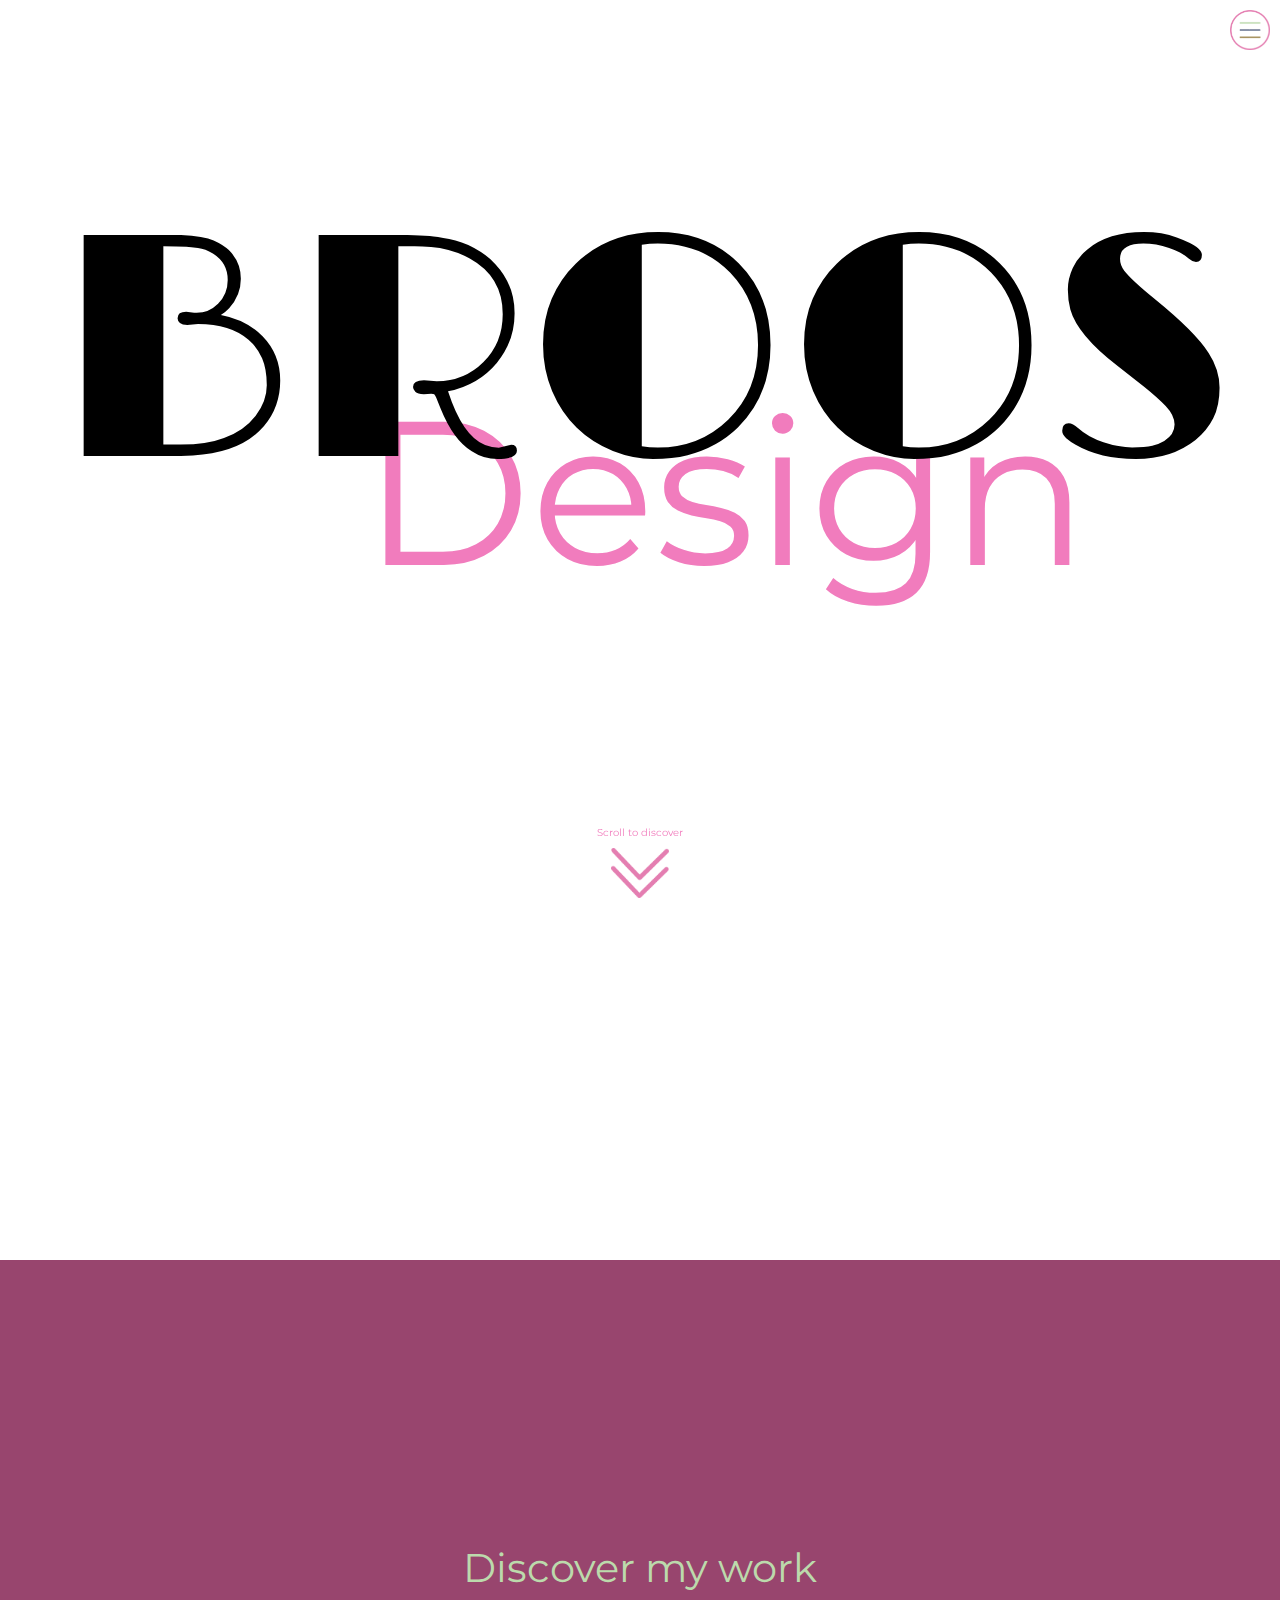
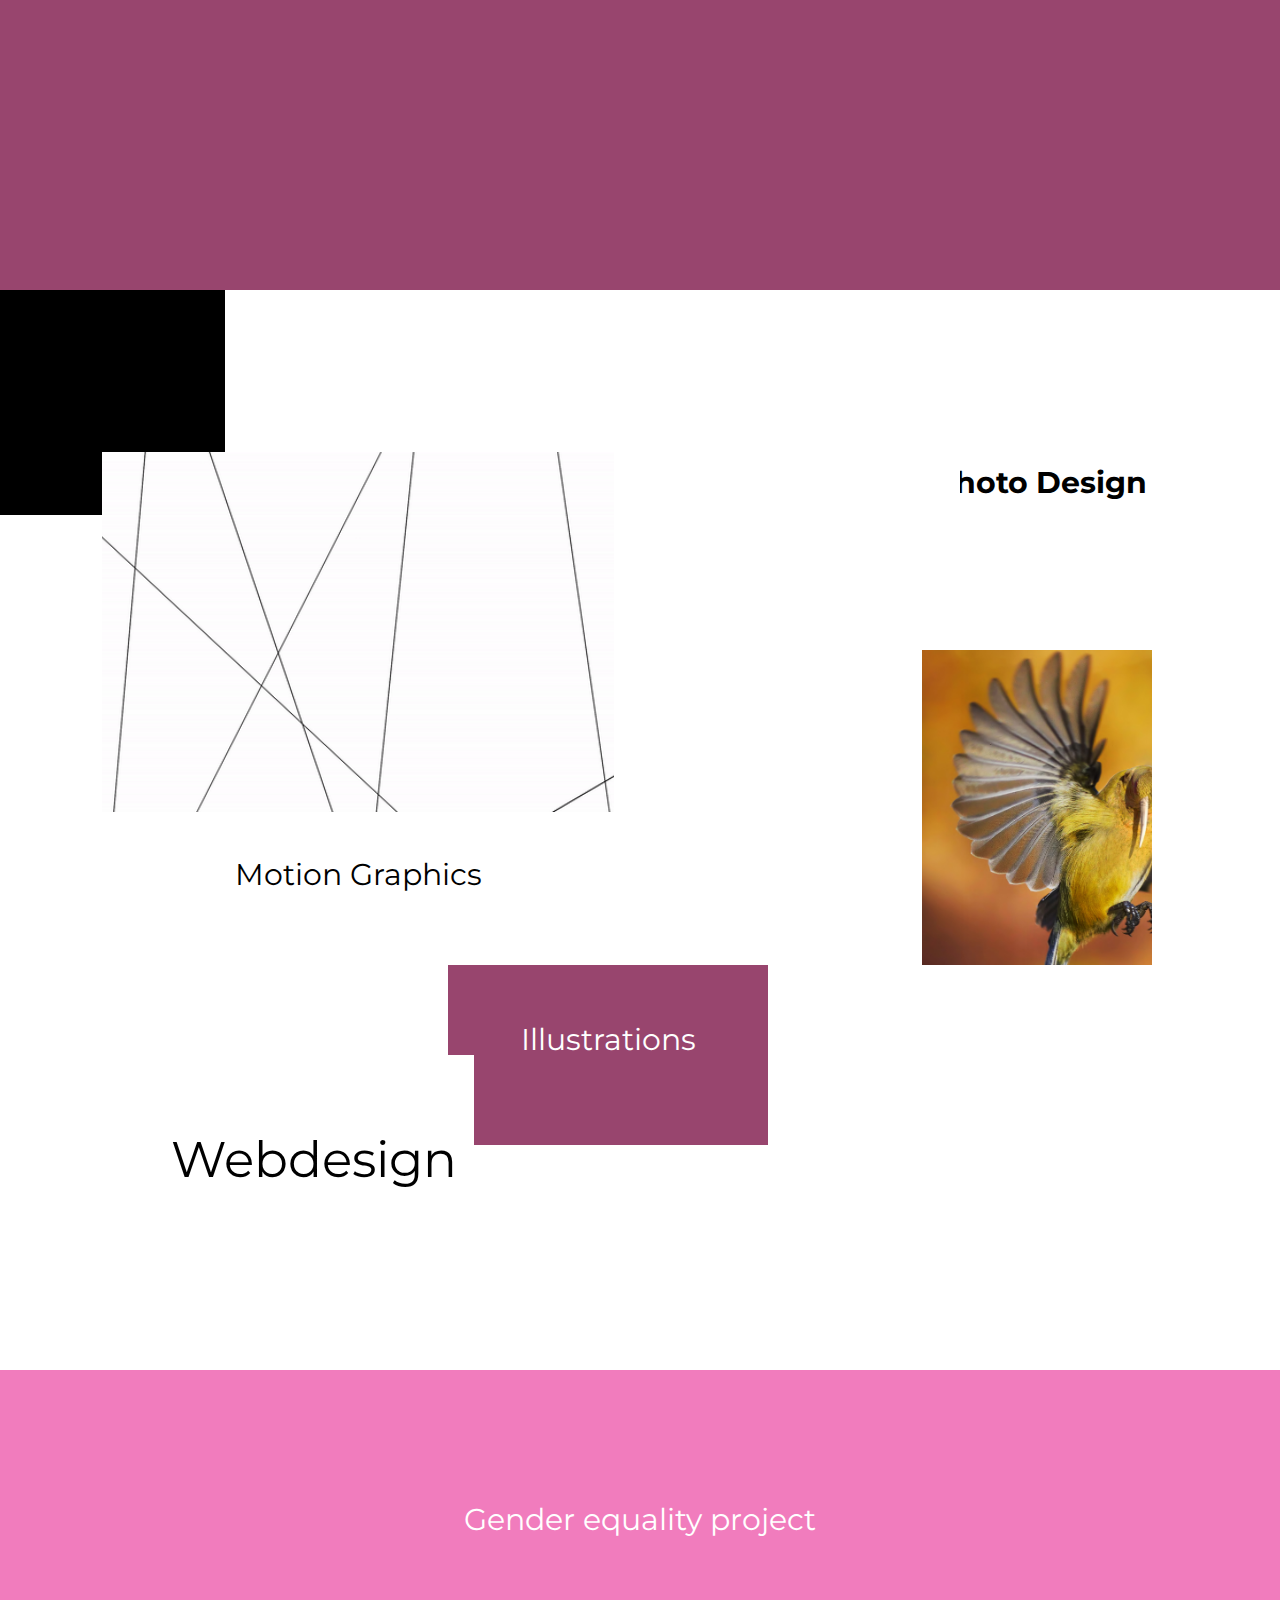
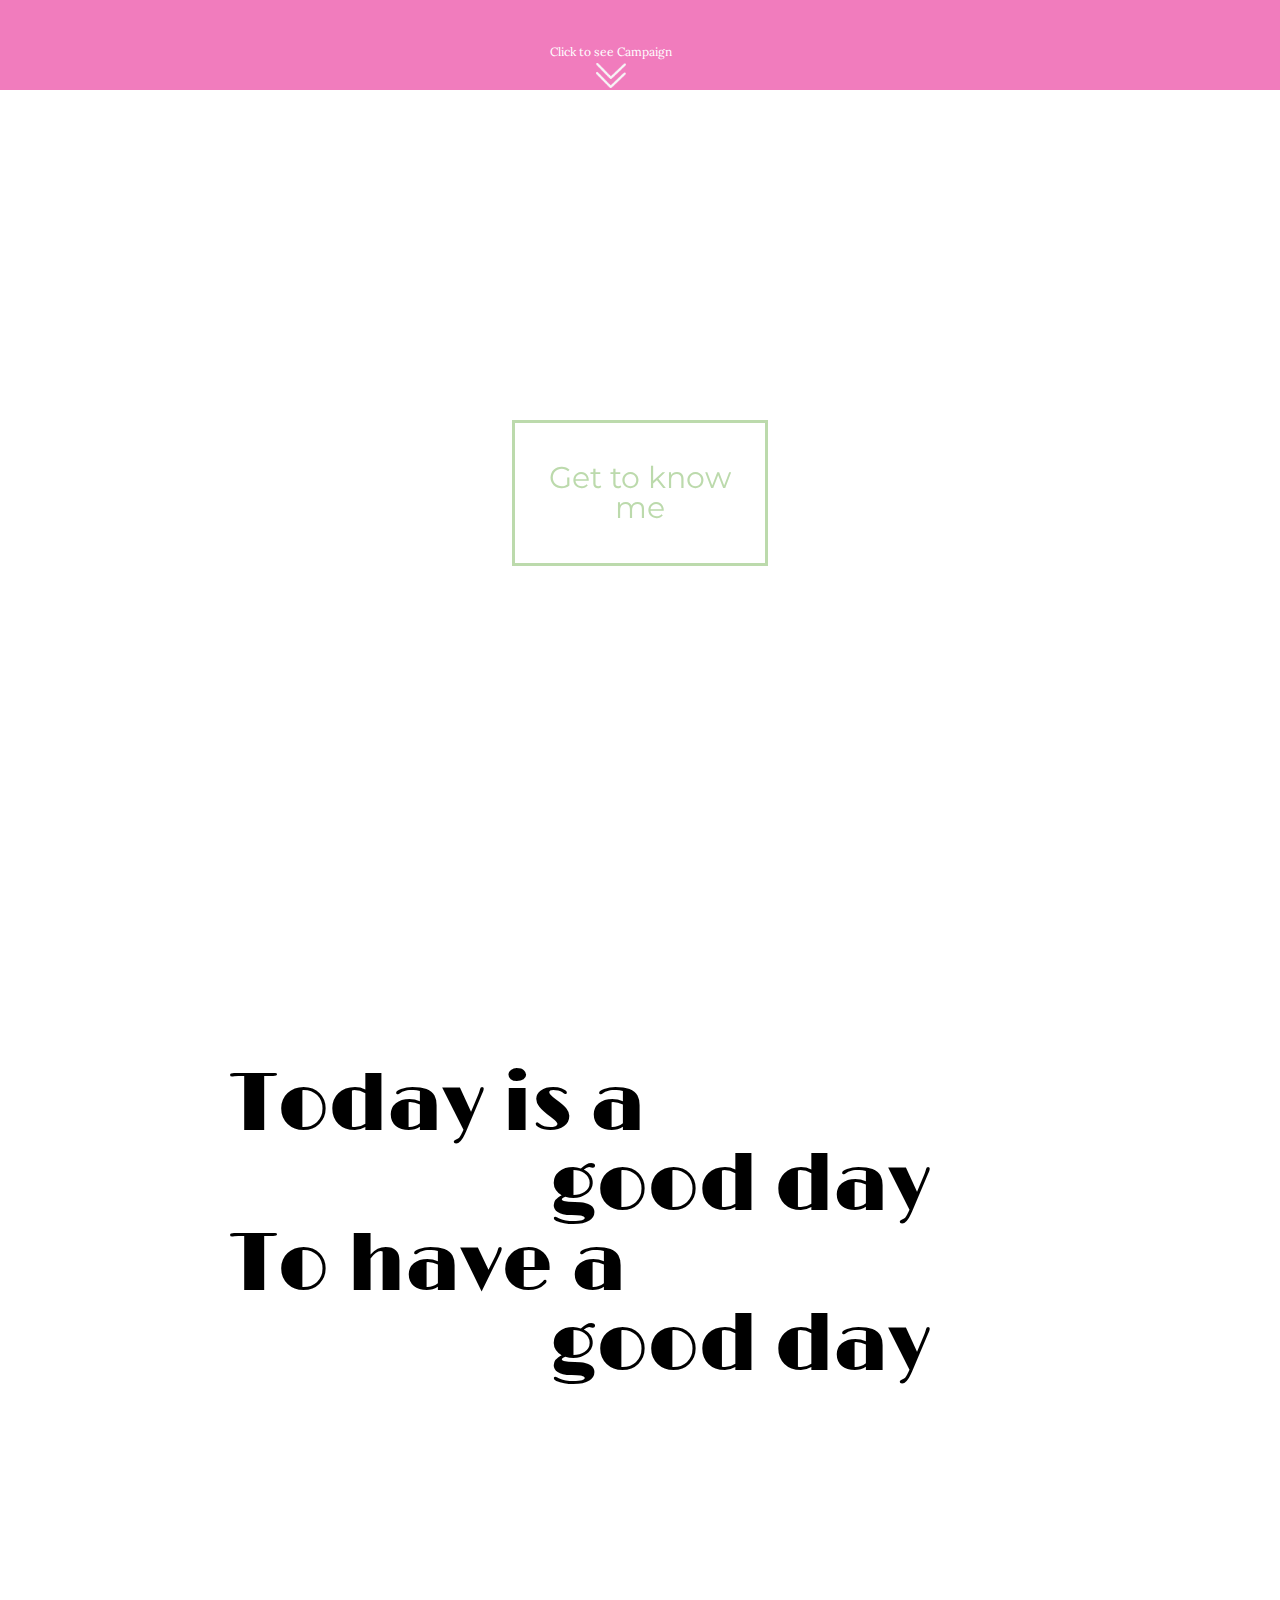
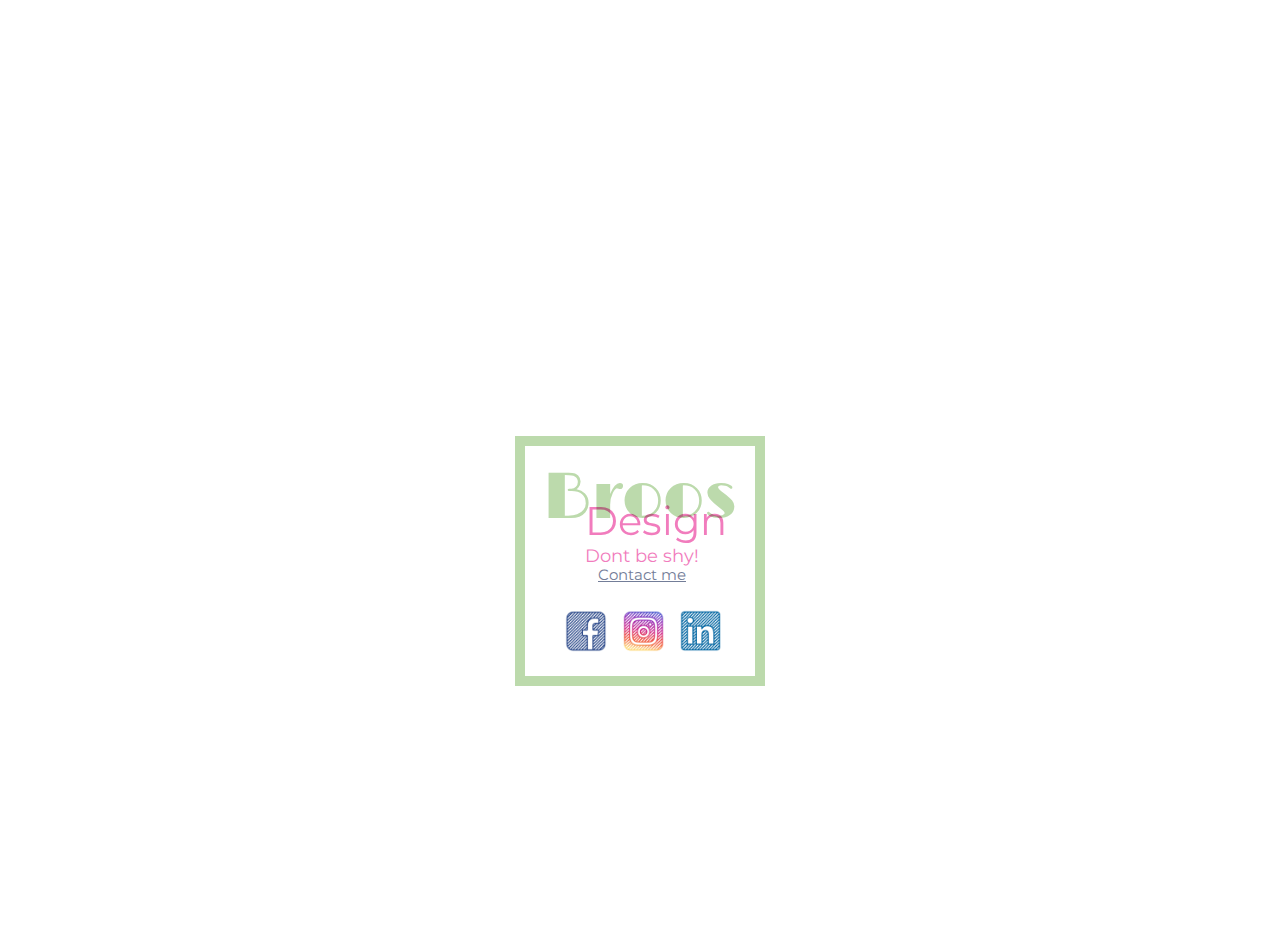
==== index.html @ d8bc5fc7 "Bestanden voor mijn website" ====
<!doctype html>
<html>
	<head>
		<title>Broos Design</title>
		<link rel="stylesheet" type="text/css" href="reset_plus.css">
		<link rel="stylesheet" type="text/css" href="stijl.css">
		<link href="https://fonts.googleapis.com/css?family=Limelight|Lora|Montserrat&display=swap" rel="stylesheet">
		<script src="script.js" defer></script>
		<meta charset="utf-8">
	</head>
	<body>
			<header>

				<div class="drukhier"> <img src="menu.png" alt=""> </div>

				<div  id="menu" >

						<div class="vakje"> <a href="index.html"> Discover my work</a> </div>
						<div class="vakje"> <a href="about me/index.html"> get to know me!</a> </div>
						<div class="vakje"> <a href="Contact/index.html"> Contact me</a> </div>
						<div class="vakje"> </div>
						<div class="vakje"> </div>
						<div class="vakje">  </div>
						<div class="vakje"> </div>
					</div>

				<div class="Broos">
				<h1>BROOS</h1>
				<h2>Design</h2>
				</div>

				<div class="pijlscroll">
					<p>Scroll to discover </p>
					<img src="pijlroos.png" alt="">

				</div>


			</header>
			<main>

				<div class="een">

					<h2>Discover my work</h2>

				</div>

				<div class="mijnWerk">

				<div id="A"></div>
				<div id="B"> <p>Photo Design</p> </div>
				<div id="C"></div>
				<div id="D"></div>
				<div id="E"><p>Motion Graphics</p> </div>
				<div id="F"> <p>Illustrations</p> </div>
				<div id="G"></div>
				<div id="H"></div>
				<div id="I"></div>
				<div id="J"></div>
				<div id="K"> <p> Webdesign </p> </div>
				</div>

				<div class="Project">
					<h2>Gender equality project</h2>
					<img src="zes.png" alt="">
					<div class="pijl">
						<p>Click to see Campaign</p>
						<img src="pijltje.png" alt="">

					</div>

				</div>

				<div class="posters">

					<p>Togender is a fictive Protest Group for gender equality. Discover the campaign below</p>
					<img src="Poster1.png" alt="">
					<img src="Poster2.png" alt="">
					<img src="Poster3.png" alt="">
					<img src="Poster4.png" alt="">

				</div>


						<div class="strook">
							<a href="about me/index.html"> Get to know me</a>
						</div>
			</main>
			<footer>

				<div class="quote">

						<h2><span>Today is a</span> <b> good day</b> <span>To have a <b>good day</b></h2>

				</div>

				<div class="Contact">

						<div class="blokje">
							<h2>Broos</h2> <h3>Design</h3>
							<div class="link"> <p>Dont be shy!</p> <a href="Contact/index.html"> Contact me</a></div>
							<div class="socialemedia">
										<a href="https://www.facebook.com/emma.broos.73"> <img src="FB.png" alt=""> </a>
										<a href="https://www.instagram.com/emmabroos/"><img src="IN.png" alt=""> </a>
										<a href="https://www.linkedin.com/in/emma-broos/">	<img src="LI.png" alt=""> </a>
							</div>


						</div>

				</div>

			</footer>

	</body>
</html>
---- stijl.css ----
/* Alles van de hoofding */
.onzichtbaar {
opacity: 0;
}

header {
  background-image: url(een.png);
  height: 140vh;
  background-size: cover;
  background-position: center;
  background-attachment: fixed;
  position: relative;
}


.drukhier img {
  height: 4rem;
}

.drukhier {
  height: 4rem;
  width: 4rem;
  position: fixed;
  top: 1rem;
  right: 1rem;
  z-index: 200;


}

.drukhier img {
  width: 4rem;
}

h1 {
  font-size: 25vw;
  padding-top: 20rem;
  padding-left: 1rem;
  background-color: white;
   mix-blend-mode: screen;
   font-family: 'Limelight', cursive;
   height: 100vh;
   width: 100%;

}

.Broos {
  position: relative;
  display: flex;
  flex-flow: row;
  padding: 40vh, 3rem;
  text-align: center;
  transition: opacity 1s;
}

header h2 {
  color: #f17cbd;
  font-size: 16vw;
  font-family: 'Montserrat', sans-serif;
  position: absolute;
  top: 26rem;
  right: 15vw;
  mix-blend-mode: multiply;
  animation-name: groeien;
  animation-duration: 2s;

}

@keyframes groeien {

  0% {
    transform: scale(0.5);
  }
  100% {
    transform: scale(1);
  }

}

.pijlscroll {
  position: absolute;
  bottom: 40vh;
  color: #f17cbd;
  font-family: 'Montserrat', sans-serif;
  text-align: center;
  width: 100%;
  transition: opacity 2s;
  animation-name: bounce;
  animation-duration: 2.5s;
  animation-iteration-count: infinite;
}

.pijlscroll img {
margin-top: 1rem;
height: 5rem;

}

@keyframes bounce{
  0% {
    transform:  translate(0,0)  ;
  }
  15% {
    transform:  translate(0,-0.8rem)  ;
  }
  30% {
    transform:  translate(0,0)  ;
  }
  45% {
    transform:  translate(0,-0.6rem)  ;
  }
  60% {
    transform:  translate(0,0)  ;
  }
  75% {
    transform:  translate(0px,-0.3rem)  ;
  }
  100% {
    transform:  translate(0,0)  ;
  }
}

/* Main */

main {

  background-image: url(achtergrond.jpg);
  background-size: cover;
  background-position: center;
  background-attachment: fixed;

}

/*  #737d98; */

.een {
  height: 70vh;
  background-color: #98456e;
  transition: opacity 1s;

}
.een h2 {
  color: #bcdaac;
  font-size: 4rem;
  font-family: 'Montserrat', sans-serif;
  text-align: center;
  padding-top: 32vh;
}


/* Mijn werk Grid */

.mijnWerk {
  display: grid;
  grid-template-columns: repeat(10, 1fr);
  grid-template-rows: repeat(13, 1fr);

}


#A {
  background-image: url(twee.png);
  background-size: cover;
  background-position: center;
  height: auto;
  grid-column: 1/7;
  grid-row: 5/10;
  height: 50rem;
  background-color: white;
  transition: 1s;

}

#B {
  background-color: white;
  grid-column: 7/11;
  grid-row: 5/7;
  color: black;
  font-size: 3rem;
  font-weight: bold;
  font-family: 'Montserrat', sans-serif;
  text-align: center;
  padding-top: 7rem;
  mix-blend-mode: screen;
  transition: 1s;

}

#C {

  background-image: url(drie.jpg);
  background-size: cover;
  background-position: left;
  grid-column: 6/11;
  grid-row: 7/10;
  background-color: white;
  transition: 1s;


}
#D {

  background-image: url(vier.gif);
  background-size: cover;
  background-position: center;
  grid-column: 1/11;
  grid-row: 2/5;
  background-color: white;
  transition: 1s;


}
#E {
  grid-column: 1/11;
  grid-row: 1/2;
  background-color: white;
  mix-blend-mode: screen;
  color: black;
  font-size: 3rem;
  font-family: 'Montserrat', sans-serif;
  text-align: center;
  transition: 1s;

}

#E p {
  padding: 3rem;
}
#F {
  grid-row: 12/14;
  grid-column: 1/6;
  font-size: 3rem;
  font-family: 'Montserrat', sans-serif;
  text-align: center;
  padding-top: 9rem;
  color: black;
  background-color: #98456e;
  mix-blend-mode: screen;
  transition: 1s;
}


#H {
  background-color: black;
  mix-blend-mode: screen;

  grid-row: 11/12;
  grid-column: 1/5;
  transition: 1s;



}
#J {
  background-image: url(ruimte.png);
  background-position: bottom;
  background-size: cover;
  grid-row: 12/14;
  grid-column: 6/11;
  transition: 1s;

}
#K {
  grid-row: 10/12;
  grid-column: 1/11;
  text-align: center;
  font-size: 5rem;
  font-family: 'Montserrat', sans-serif;
  text-align: center;
  color: black;
  background-color: white;
  mix-blend-mode: screen;
  transition: 1s;

}

#K p {
  padding-top: 8rem;
}

/* Projecten */

.Project {
background-color: #f17cbd;
 text-align: center;
 padding: 15vh 4rem;
 position: relative;
}

.Project h2 {
  font-size: 3rem;
  padding-bottom: 1rem;
  font-family: 'Montserrat', sans-serif;
  text-align: center;
  color: white;

}

.posters img {
  width: 60vh;
}

.posters {
  background-color: #737d98;
  text-align: center;
  font-size: 1.5rem;
  padding-bottom: 1rem;
font-family: 'Montserrat', sans-serif;
  text-align: center;
  color: white;
  opacity: 0;
      height: 0;
      overflow: hidden;
      transition: all 1s;
      text-align: center;
}

.zichtbaar {
      opacity: 1;
      padding: 2rem;
      padding-bottom: 4rem;
      height: auto;
      margin-bottom: 3rem; }


.posters p {
  padding: 4rem;
}

.pijl img {
  width: 3rem;
  padding-top: 0.5rem;
}

.pijl{
  color: white;
  font-family: 'Lora', serif;
  font-size: 1.2rem;
  position: absolute;
  bottom: 0;
  left: 43vw;
  animation-name: bounce;
  animation-duration: 2.5s;
  animation-iteration-count: infinite;
}

}



.strook {
  height: 100vh;




}

.strook a {
  display: inline-block;
  color: #bcdaac;
  font-size: 3rem;
  font-family: 'Montserrat', sans-serif;
  text-align: center;
  border: 3px #bcdaac solid;
  padding: 2rem;
  padding-top: 4rem;
  padding-bottom: 4rem;
  margin: 40vw;
  margin-top: 30rem;
  margin-bottom: 30rem;

  position: relative;
  z-index: 1;
  transition: 1s;
}

.strook a:hover {
  background-color: #98456e;
  opacity: 0.9;

}


/* Footer */

footer {
  background-image:url(een.png);
  height: auto;
  background-size: cover;
  background-position: center;
  background-attachment: fixed;

}


.quote h2 {
  font-size: 5rem;
  padding: 16rem 10vw;
  background-color: white;
   mix-blend-mode: screen;
   font-family: 'Limelight', cursive;
   height: auto;
   width: 100%;
   z-index: 1;
     transition: 1s;

}

.Contact {
  height: 55vh;
}

.blokje {
  background-color: white;
  height: 25rem;
  width: 25rem;
  margin-left: auto;
  margin-right: auto;
  margin-top: 50vh;
  position: relative;
  border: 1rem solid #bcdaac;

}

   a {
    text-decoration: none;
    color: #737d98;
  }

  .socialemedia {
    position: absolute;
    bottom: 1.6rem;
    left: 3.3rem;
  }

.socialemedia img {
  width: 5.5rem;
}




.blokje h2 {
  position: absolute;
   font-family: 'Limelight', cursive;
   font-size: 6.5rem;
   top: 2rem;
   color: #bcdaac;
   left: 1.8rem;

}

.blokje h3 {
  position: absolute;

   font-size: 4rem;
   color: #f17cbd;
   font-family: 'Montserrat', sans-serif;
   top: 5.5rem;
   mix-blend-mode: multiply;
   left: 6rem;

}

.link {
  position: absolute;
  color: #f17cbd;
  font-family: 'Montserrat', sans-serif;
  bottom: 9.3rem;
    left: 6rem;
    font-size: 1.8rem;
      text-align: center;
}

.link a { text-decoration: underline;
        font-size: 1.5rem;

}

.link a:hover {
  color: #98456e;

}

span {
  display: block;
}
b {
  display: block;
  padding-left: 25vw;
}

/* Menu */


.begin:nth-child(1) {
  background-color: #f17cbd;
  height: 100vh;
  grid-column: 1/9;
  grid-row: 1/17;
  animation-name: expandX;
  animation-delay: 2s;
  animation-duration: 0.4s;
  transform-origin: right;
  transform: scaleX(0);
  animation-fill-mode: forwards;
  animation-timing-function: linear;
  background-image: url(achtergrond.jpg);
  background-size: cover;
  background-blend-mode: screen;

}

.begin:nth-child(2) {
  background-color: #98456e;
  grid-row: 9/17;
  grid-column: 9/17;
  animation-name: expandY;
  animation-delay: 1.6s;
  animation-duration: 0.4s;
  transform-origin: top;
  transform: scaleY(0);
  animation-fill-mode: forwards;
  animation-timing-function: linear;
  background-image: url(ik.jpg);
  background-size: cover;
  background-blend-mode: screen;

}

.begin:nth-child(3) {
  background-color: #bcdaac;
  grid-row: 1/9;
  grid-column: 9/13;
  animation-name: expandX;
  animation-delay: 1.2s;
  animation-duration: 0.4s;
  transform-origin: right;
  transform: scaleX(0);
  animation-fill-mode: forwards;
  animation-timing-function: linear;
}

.begin:nth-child(4) {

  background-color: #737d98;
  grid-row: 4/9;
  grid-column: 13/17;
  animation-name: expandY;
  animation-delay: 0.8s;
  animation-duration: 0.4s;
  transform-origin: top;
  transform: scaleY(0);
  animation-fill-mode: forwards;
  animation-timing-function: linear;


}

.begin:nth-child(5) {
  background-color: #f17cbd;
  grid-row: 1/4;
  grid-column: 13/15;
  animation-name: expandX;
  animation-delay: 0.4s;
  animation-duration: 0.4s;
  transform-origin: right;
  transform: scaleX(0);
  animation-fill-mode: forwards;
  animation-timing-function: linear;
  opacity: 0.95;
}

.begin:nth-child(6) {
  background-color: #98456e;
  grid-column: 15/17;
  grid-row: 1/4;
  animation-name: expandX;
  animation-duration: 0.4s;
  transform-origin: right;
  animation-timing-function: linear;
}

.begin:nth-child(7){
  background-color: #bcdaac;
  grid-column: 15/17;
  grid-row: 3/4;
  animation-name: expandX;
  animation-duration: 0.4s;
  transform-origin: top right;
  animation-timing-function: linear;


}

#menu {
  display: grid;
  grid-template-columns: repeat(16, 1fr);
  grid-template-rows: repeat(16, 1fr);
  position: fixed;
  width: 100vw;
  height: 100vh;
}





@keyframes expandX {
  0% { transform: scaleX(0);

  }

  100% {
    transform: scaleX(1);

  }

}


@keyframes expandY {
  0% { transform: scaleY(0);

  }

  100% {
    transform: scaleY(1);

  }

}

.weg:nth-child(1) {
  background-color: #f17cbd;
  height: 100vh;
  grid-column: 1/9;
  grid-row: 1/17;
  transform: scale(1);
  animation-name: expandXWeg;
  animation-delay: 2s;
  animation-duration: 0.4s;
  transform-origin: left;
  animation-fill-mode: forwards;
  animation-timing-function: linear;
  background-image: url(achtergrond.jpg);
  background-size: cover;
  background-blend-mode: screen;



}

.weg:nth-child(2) {
  background-color: #98456e;
  grid-row: 9/17;
  grid-column: 9/17;
  transform: scale(1);
  animation-name: expandYWeg;
  animation-delay: 1.6s;
  animation-duration: 0.4s;
  transform-origin: bottom;
  animation-fill-mode: forwards;
  animation-timing-function: linear;
  background-image: url(ik.jpg);
  background-size: cover;
  background-blend-mode: screen;


}

.weg:nth-child(3) {
  background-color: #bcdaac;
  grid-row: 1/9;
  grid-column: 9/13;
  transform: scale(1);
  animation-name: expandXWeg;
  animation-delay: 1.2s;
  animation-duration: 0.4s;
  transform-origin: left;
  animation-fill-mode: forwards;
  animation-timing-function: linear;
  z-index: 100;
}

.weg:nth-child(4) {
  background-color: #737d98;
  grid-row: 4/9;
  grid-column: 13/17;
  transform: scale(1);
  animation-name: expandYWeg;
  animation-delay: 0.8s;
  animation-duration: 0.4s;
  transform-origin: bottom;
  animation-fill-mode: forwards;
  animation-timing-function: linear;


}

.weg:nth-child(5) {
  background-color: #f17cbd;
  grid-row: 1/4;
  grid-column: 13/15;
  animation-name: expandXWeg;
  animation-delay: 0.4s;
  animation-duration: 0.4s;
  transform-origin: left;
  animation-fill-mode: forwards;
  animation-timing-function: linear;
  transform: scale(1);
    opacity: 0.95;

}

.weg:nth-child(6) {
  background-color: #98456e;
  grid-column: 15/17;
  grid-row: 1/4;
  transform: scale(1);
  animation-name: expandXWeg;
  animation-duration: 0.4s;
  transform-origin: left;
  animation-timing-function: linear;
  animation-fill-mode: forwards;


}

.weg:nth-child(7){
  background-color: #bcdaac;
  grid-column: 15/17;
  grid-row: 3/4;
  transform: scale(1);
  animation-name: expandXWeg;
  animation-duration: 0.4s;
  transform-origin: left;
  animation-timing-function: linear;
  animation-fill-mode: forwards;
  z-index: 100;
}


@keyframes expandXWeg {
  0% { transform: scaleX(1);
    z-index: 100;


  }

  100% {
    transform: scaleX(0);
      z-index: 0;


  }

}


@keyframes expandYWeg {
  0% { transform: scaleY(1);
    z-index: 100;



  }

  100% {
    transform: scaleY(0);
      z-index: 0;


  }

}

.vakje a {
  display: none;
}

.begin a {
  display: block;
}
.weg a {
  display: block;
}

.zindex {
  z-index: 100;
}

.zindexweg {
  z-index: 100;
  animation-name: zindex;
  animation-duration: 3s;
  animation-fill-mode: forwards;

}


@keyframes zindex {
  99% {
    z-index: 100;
  }
  100% {

    z-index: 0;
  }

}

#menu a {
  font-family: 'Montserrat', sans-serif;
  color: white;
text-align: center;
font-size: 2rem;
width: inherit;
height: inherit;
padding: 2rem;
padding-top: 22vh;



}
#menu a:hover {
  color:  #98456e;
  transition: 1s;
}

.begin:nth-child(1) a, .weg:nth-child(1) a  {
  padding-top: 50vh !important;
}

.begin a {
  animation-name: expandY;
  animation-delay: 2.5s;
  animation-duration: 0.4s;
  transform-origin: bottom;
  transform: scaleY(0);
  animation-fill-mode: forwards;
}

@supports (grid-area: auto) {
  /* we weten hier: ondersteuning voor grid-layout */

  @media (min-width: 750px) {

    header h2 {

      top: 32rem;
      transition: all 2s;

    }

.posters {
  column-count: 2;
  column-gap: 2rem;
  padding-bottom: 3rem;
}

.posters img{
  width: 45vw;
  margin-bottom: 3rem;
}
.poster p {


}

.quote h2 {
  font-size: 8rem;
  padding: 16rem 13vw;
  transition: 1s;

    }

    #C {
      grid-column: 7/11;
      transition: 1s;

    }

@media (min-width: 1100px) {
      header h2 {
        top: 39rem;
        transition: all 2s;
}

 .mijnWerk {
   display: block;
   height: 120vh;
   width: 100%;
   position: relative;

 }

 .mijnWerk div
 { height: 25vh;
   width:  25vh;
   position: absolute;


 }
 .mijnWerk {
   display: block;
   height: 120vh;
   width: 100%;
   position: relative;

 }

 .mijnWerk div
 { height: 25vh;
   width:  25vh;
   position: absolute;


 }

 #A {
     top: 8vh;
     right: 25vw;
     height: 45vh !important;
     width: 21vw !important;
 }

 #B {
   top: 12vh;
   right: 10vw;
 }

 #C{
   top: 40vh;
   right: 10vw;
   height: 35vh !important;
   width: 18vw !important;

 }

 #D {
   top: 18vh;
   left: 8vw;
   width: 40vw !important;
   height: 40vh !important;
 }

 #E {

   top: 60vh;
   left: 8vw;
   width: 40vw !important;
   height: 12.5vh !important;

 }

 #F {
   top: 75vh;
   left: 35vw;
   width: 25vw !important;
   height: 20vh !important;
   mix-blend-mode: normal;
   color: white;
   padding-top: 6rem;

 }

 #J{
   top: 90vh;
   left: 58vw;
   width: 25vw !important;

 }

 #K{
   top: 85vh;
   width: 25vw !important;
   left: 12vw;

 }

 .quote h2 {
   font-size: 8rem;
   padding: 20rem 18vw;
   transition: 1s;

     }



} }
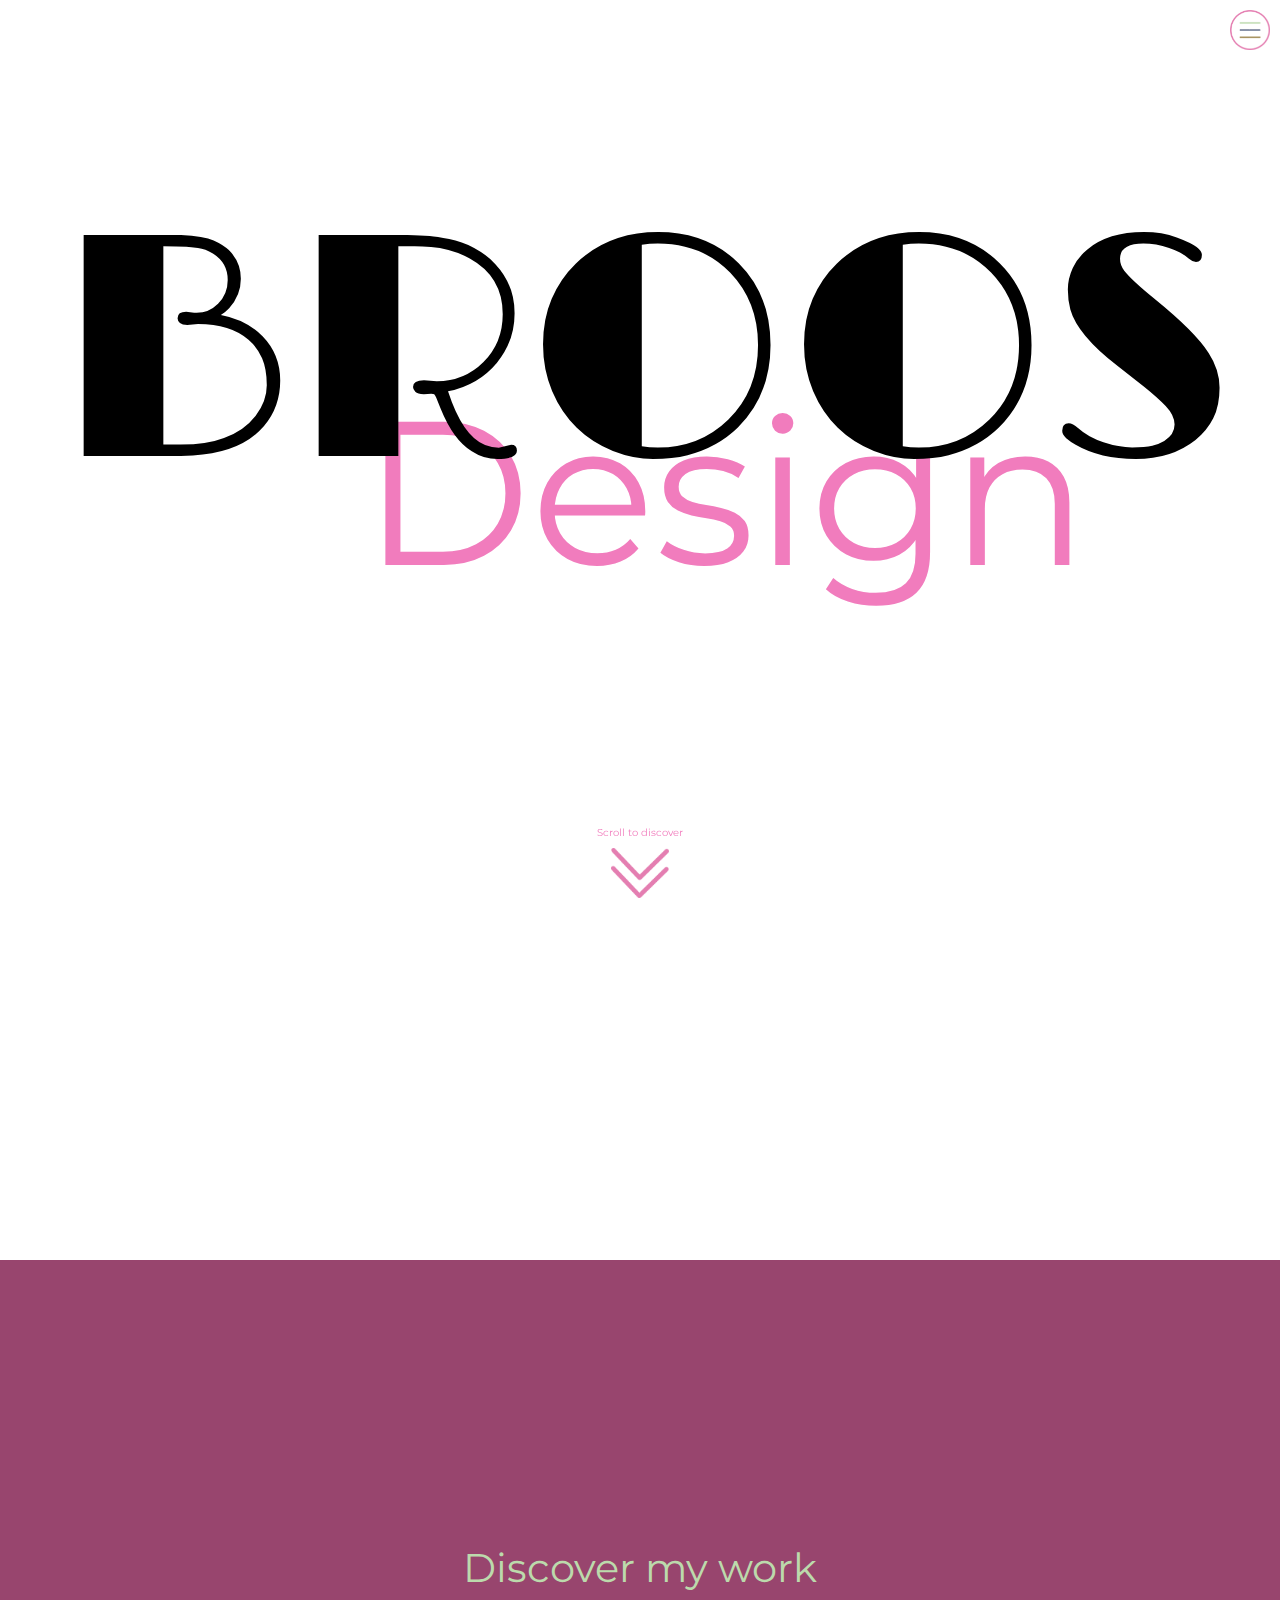
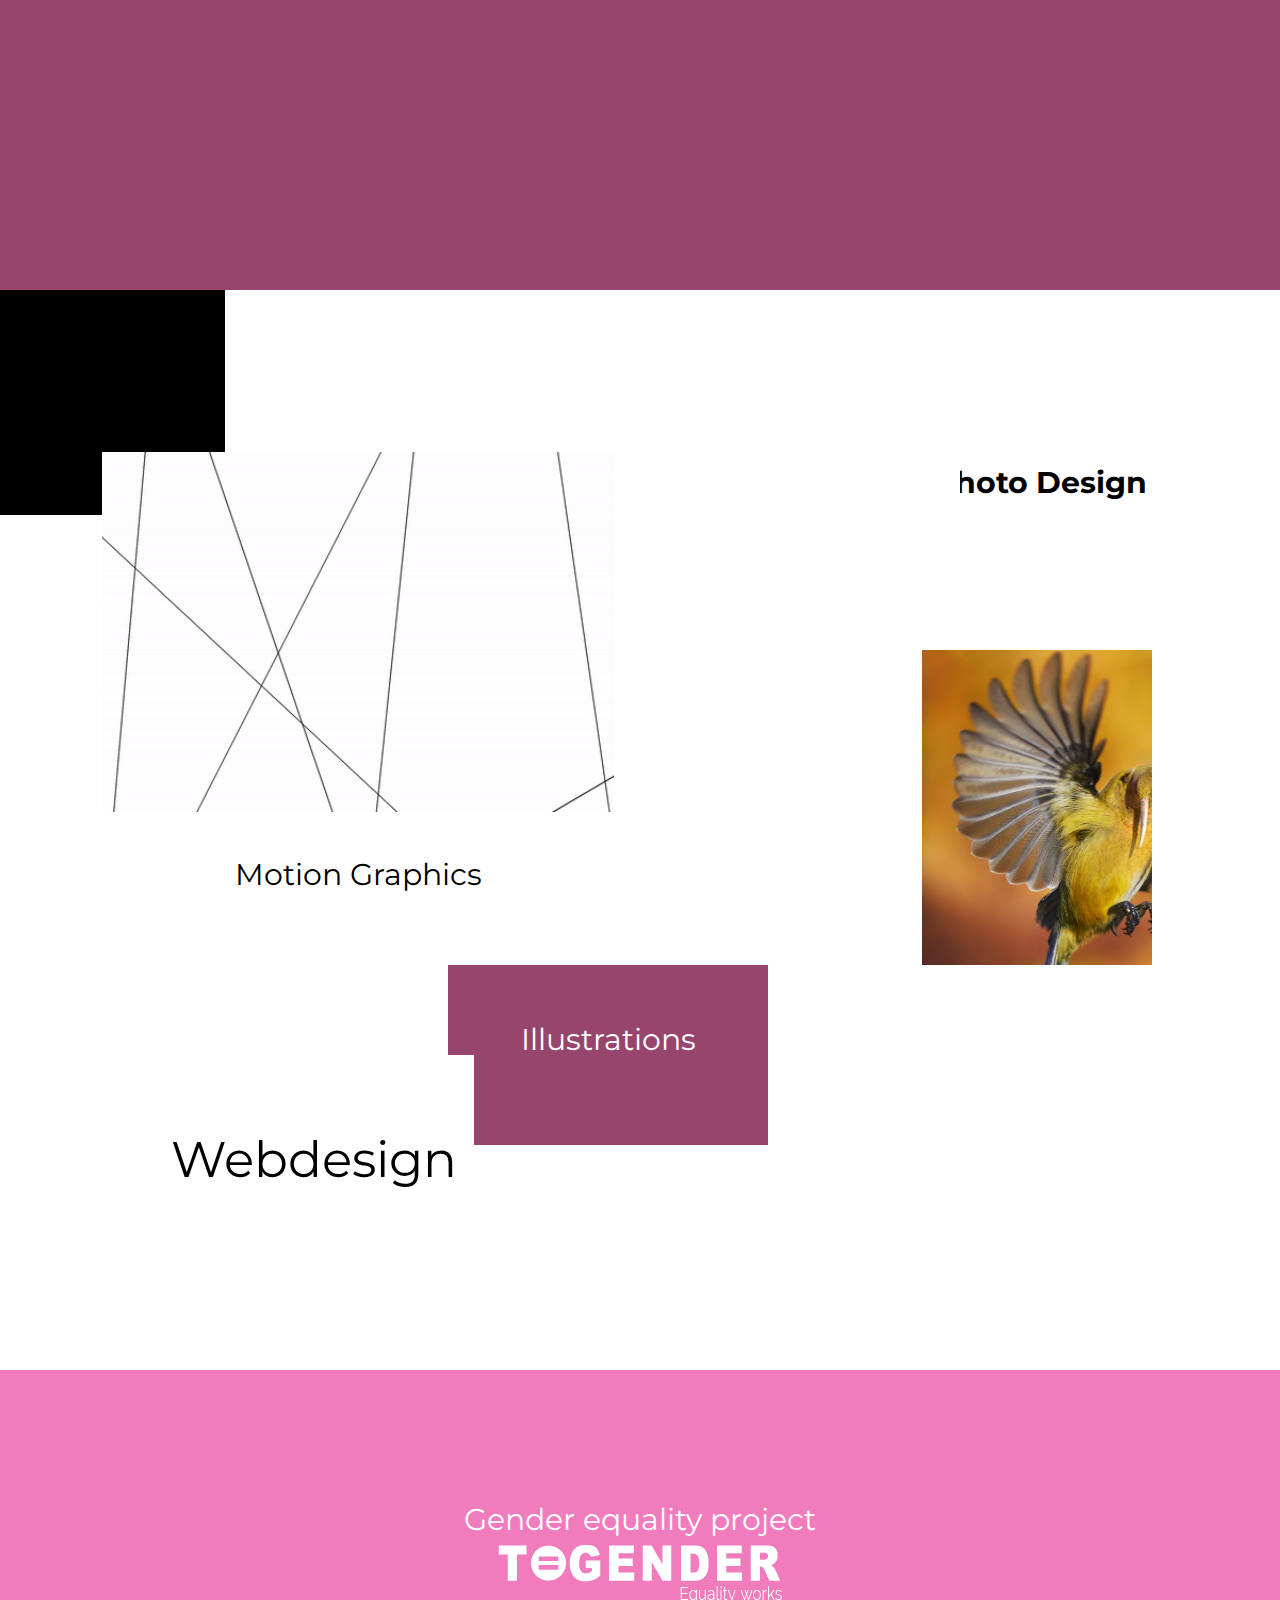
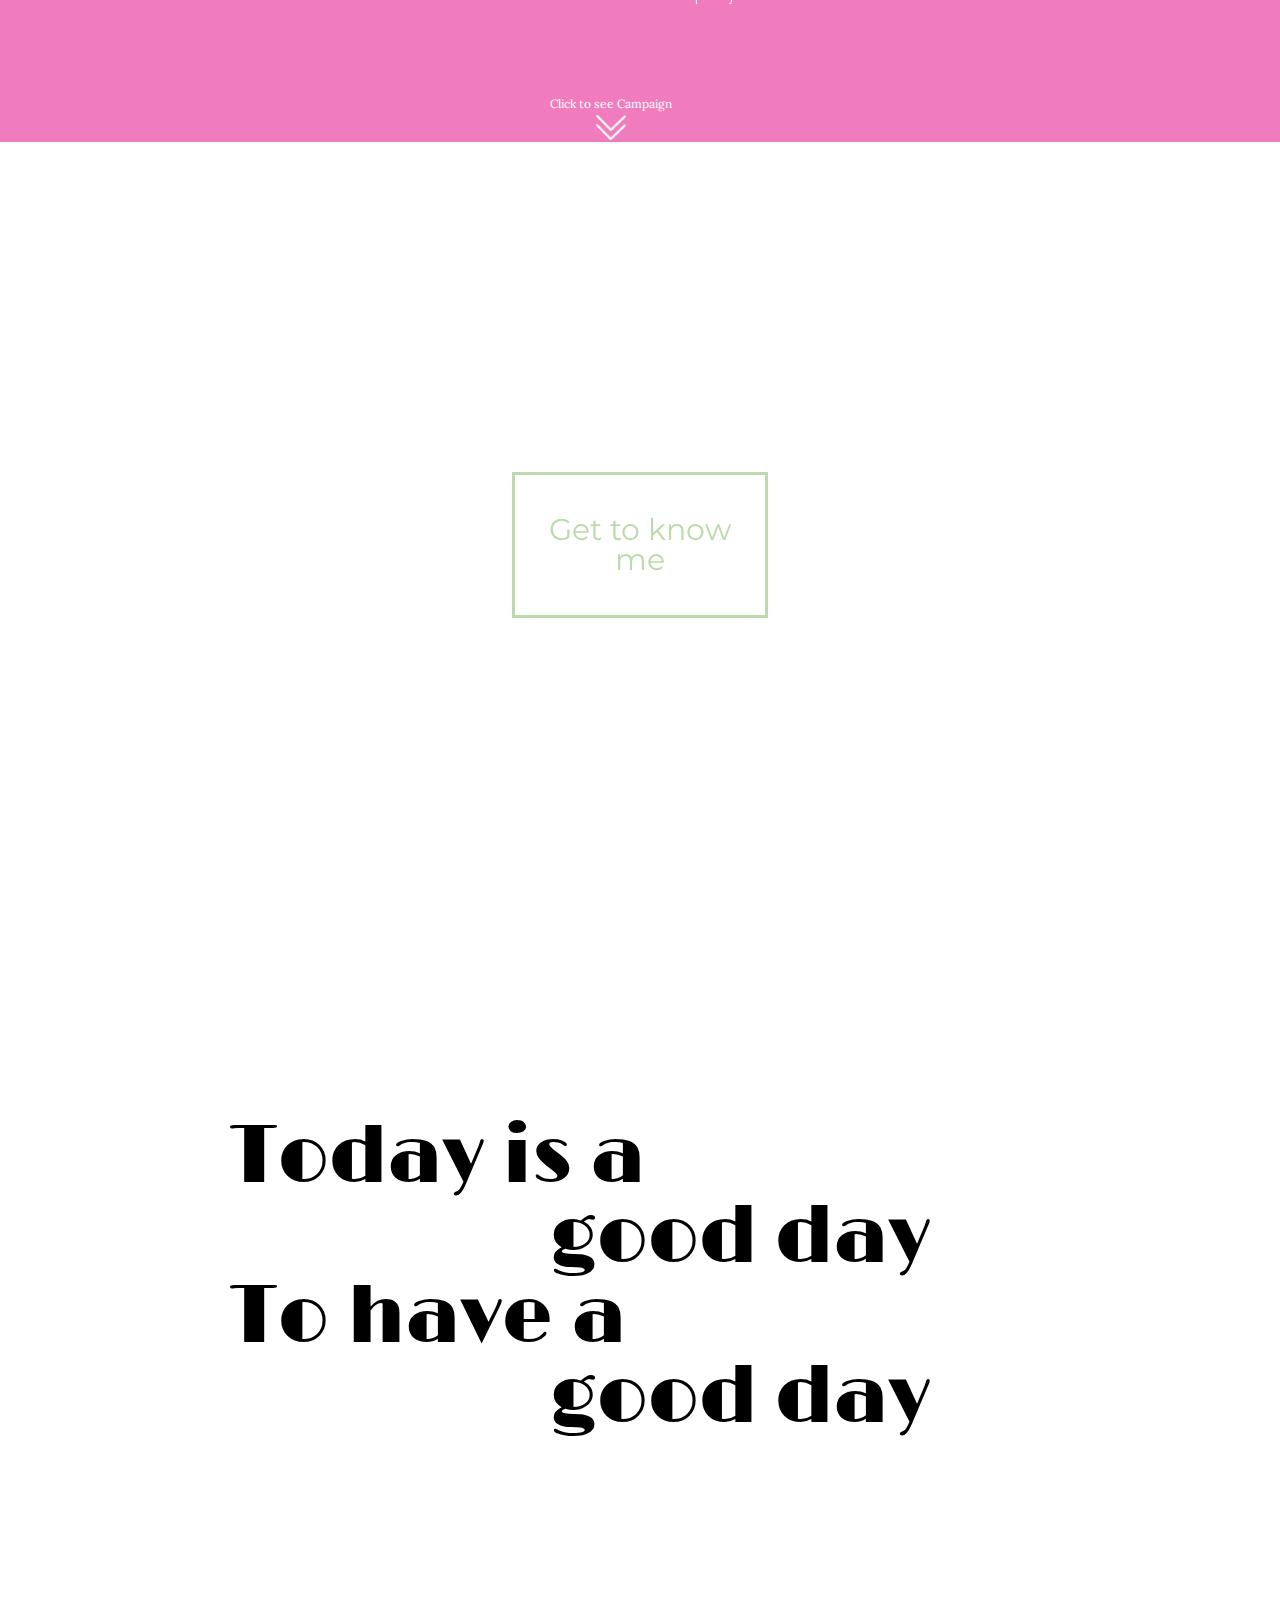
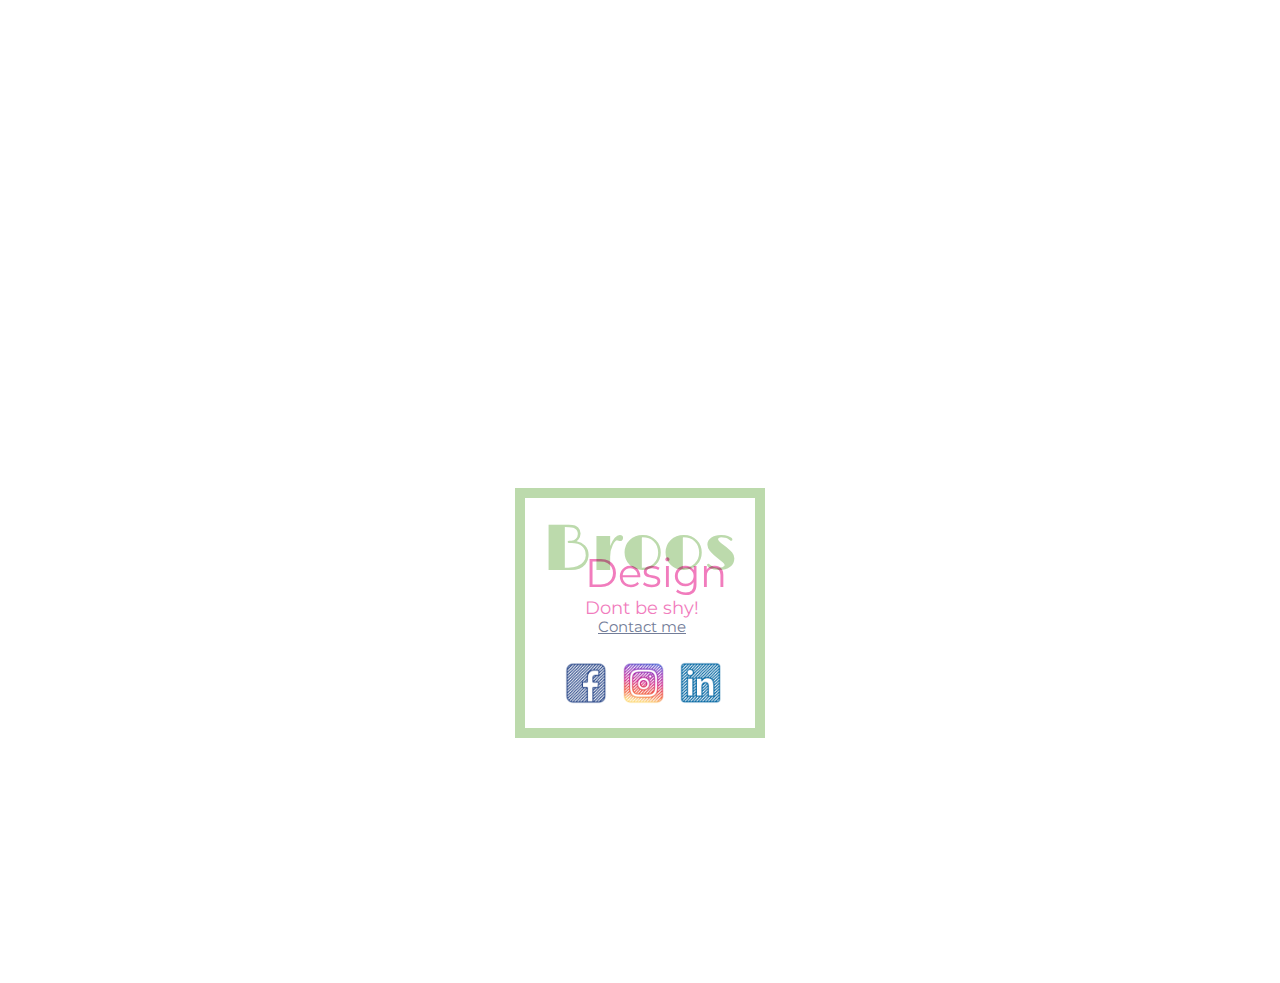
==== commit f69032b5: "aanpassingen in html om bestanden juist te linken" ====
--- a/index.html
+++ b/index.html
@@ -62,7 +62,7 @@
 
 				<div class="Project">
 					<h2>Gender equality project</h2>
-					<img src="zes.png" alt="">
+					<img src="Zes.png" alt="">
 					<div class="pijl">
 						<p>Click to see Campaign</p>
 						<img src="pijltje.png" alt="">
